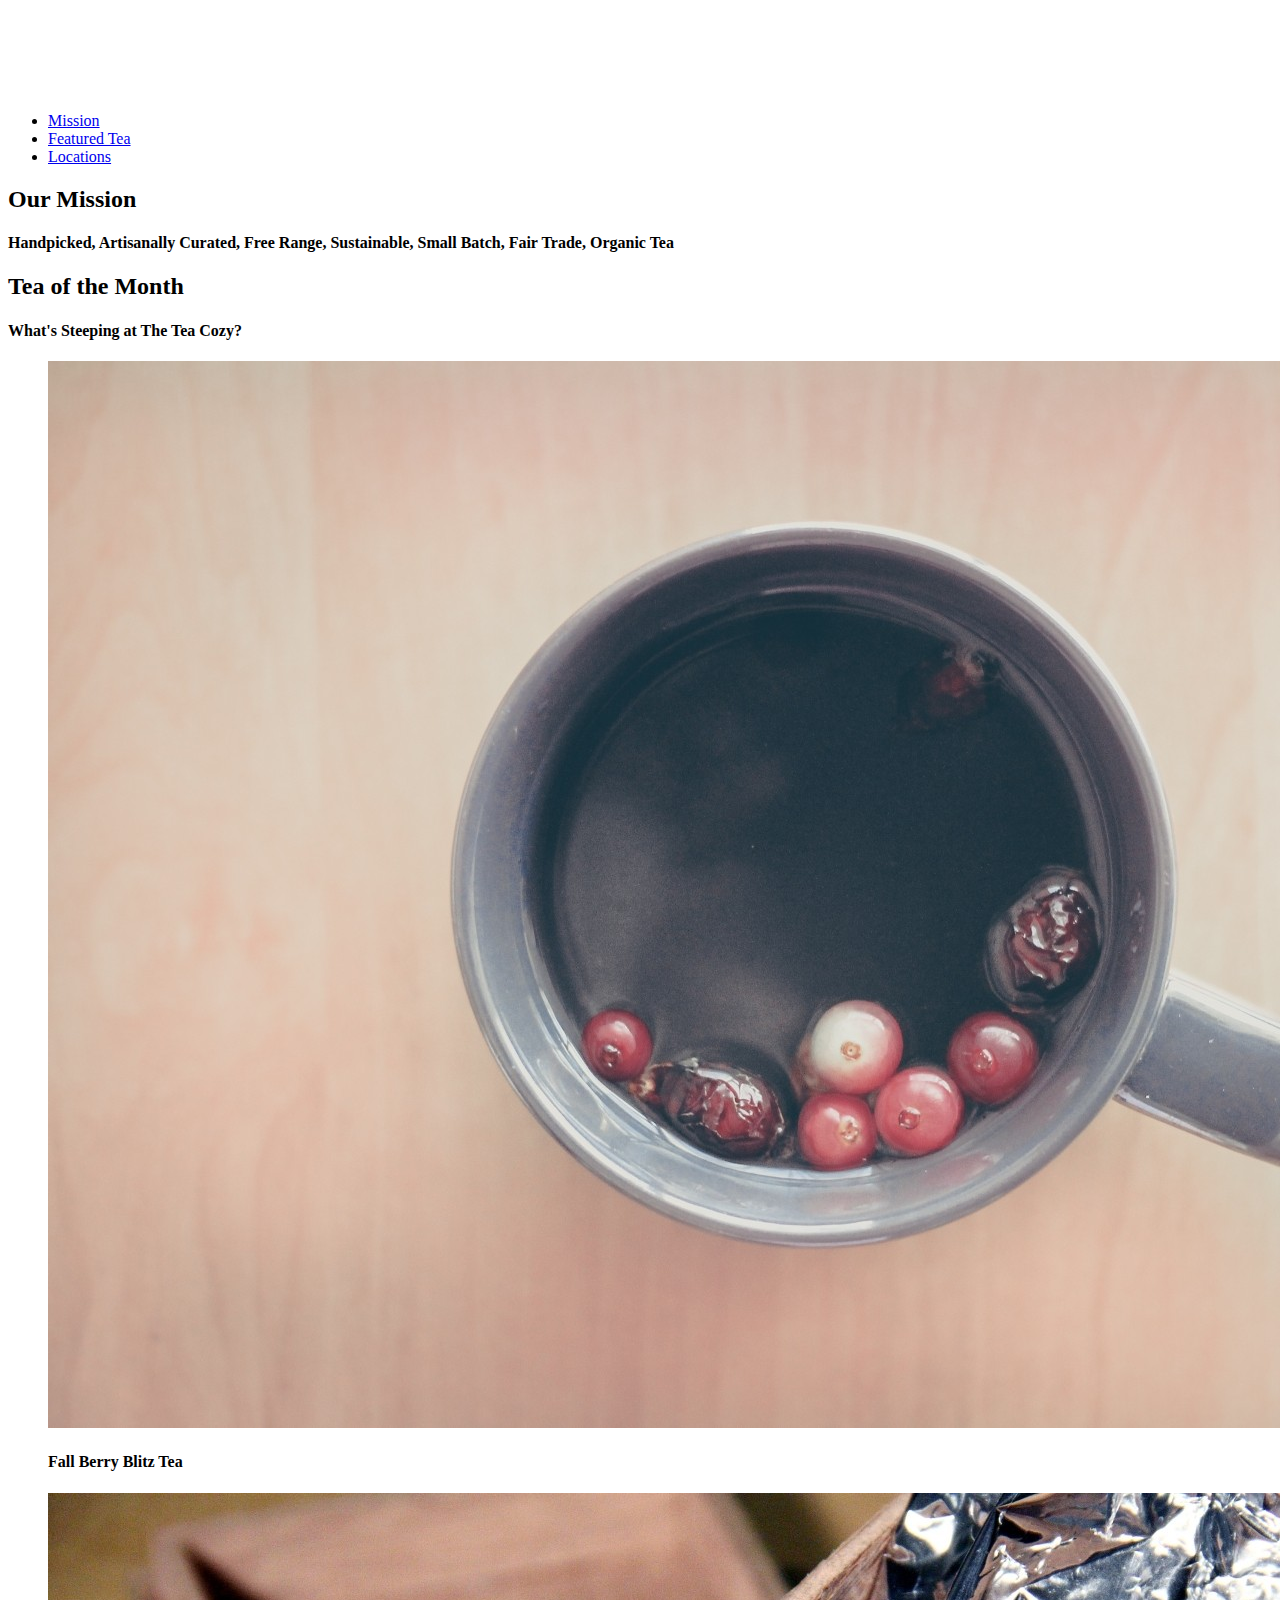
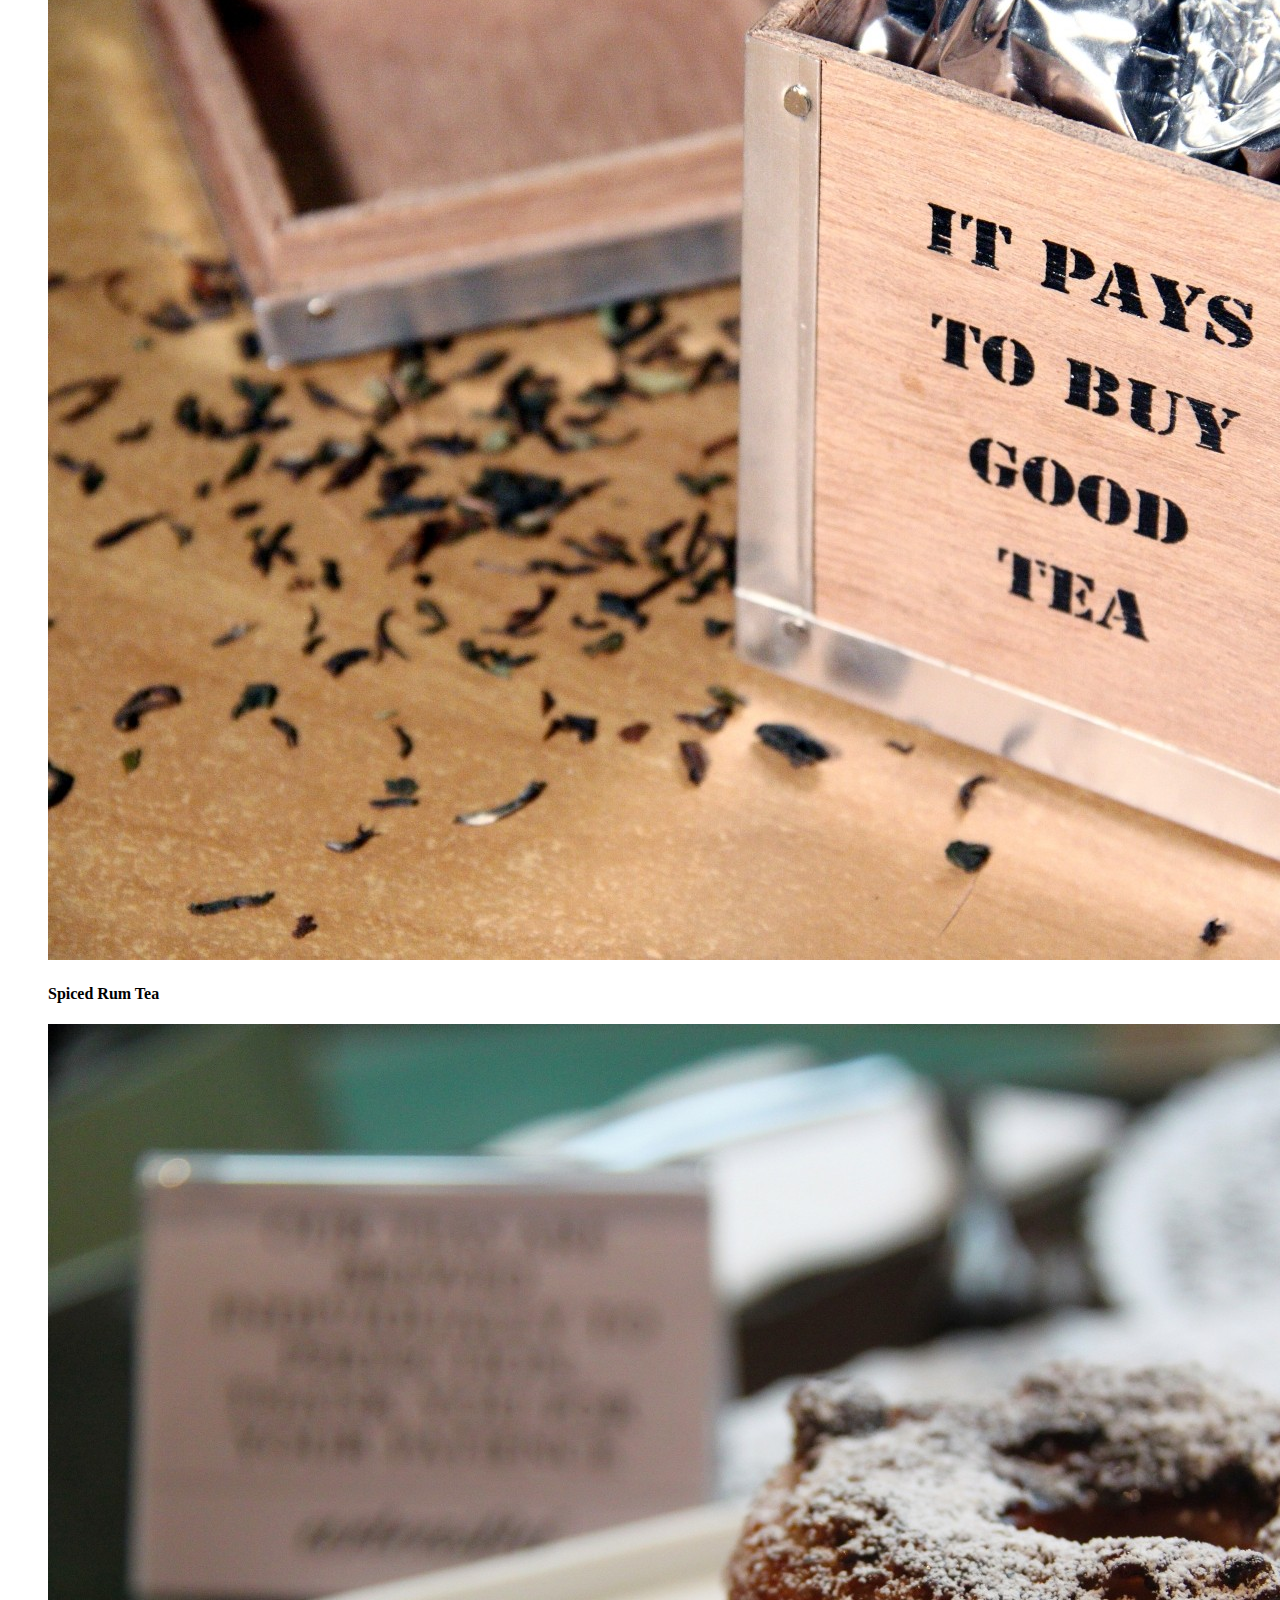
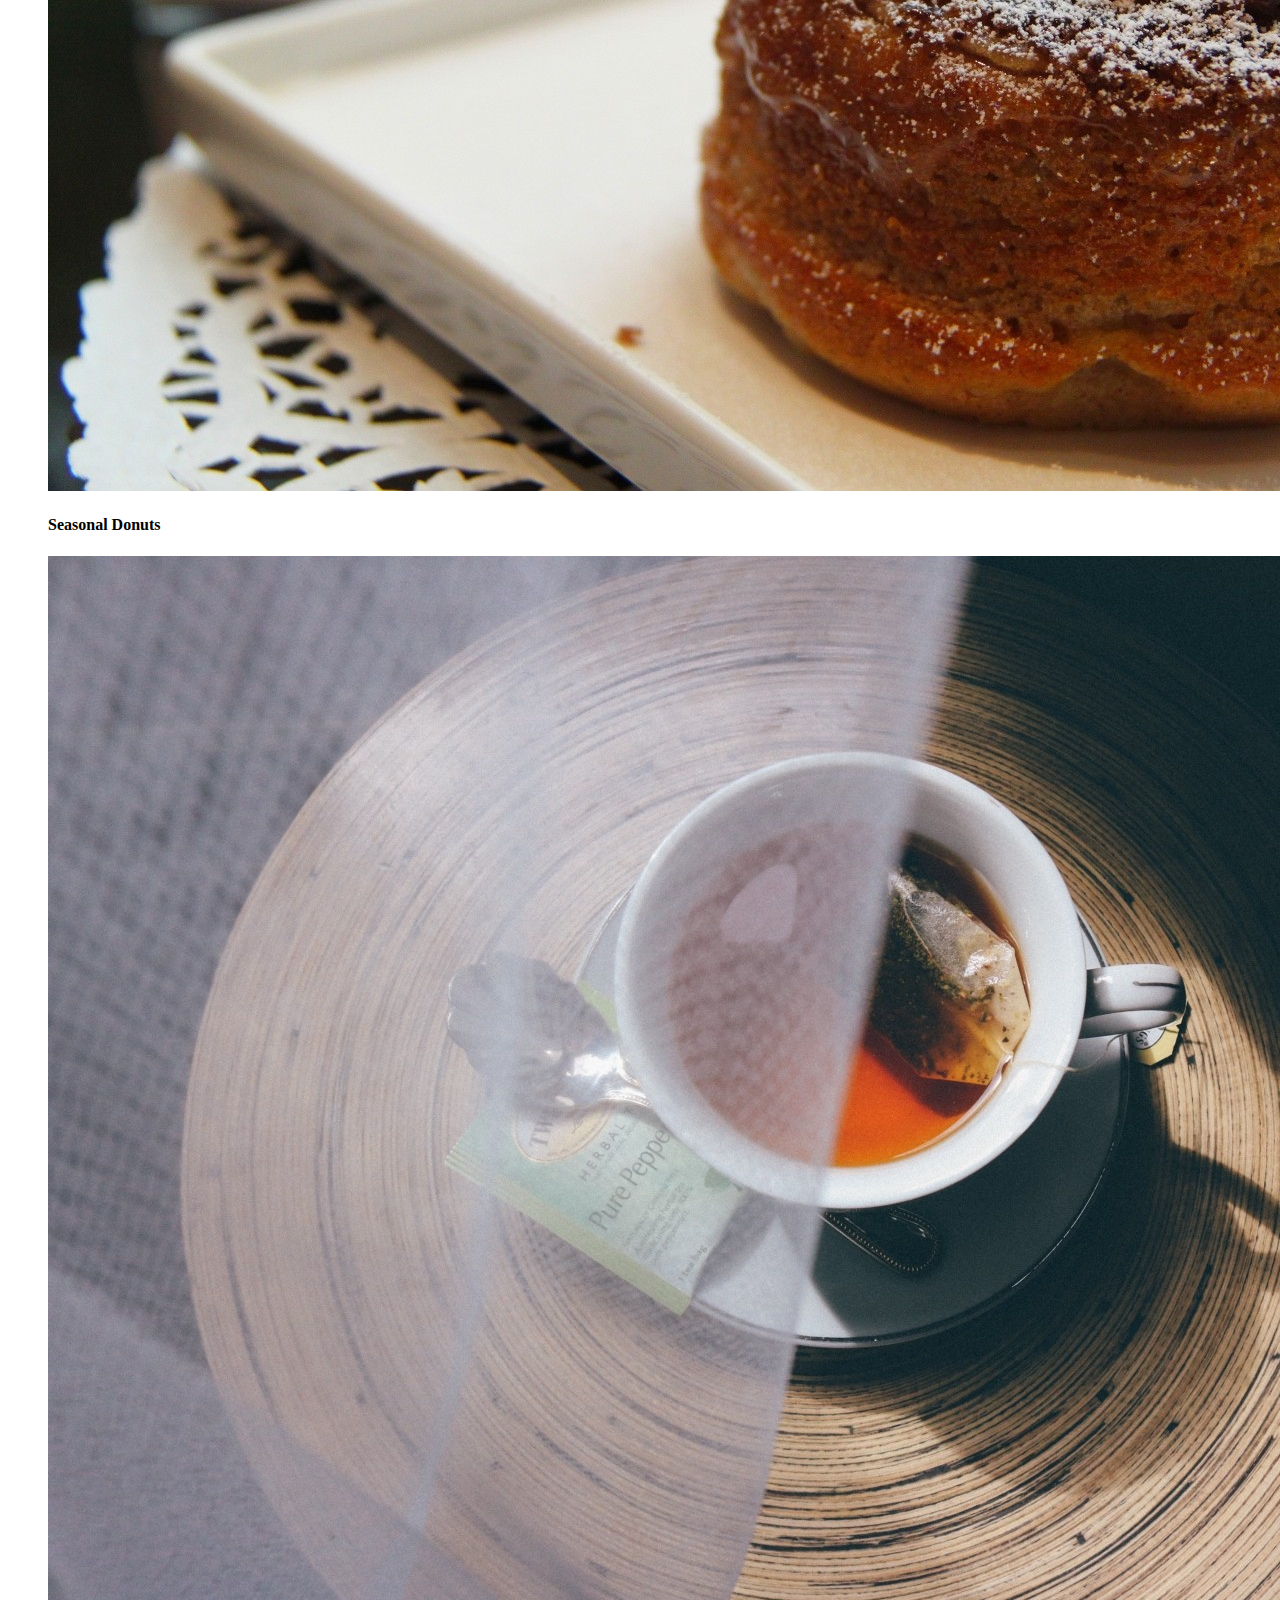
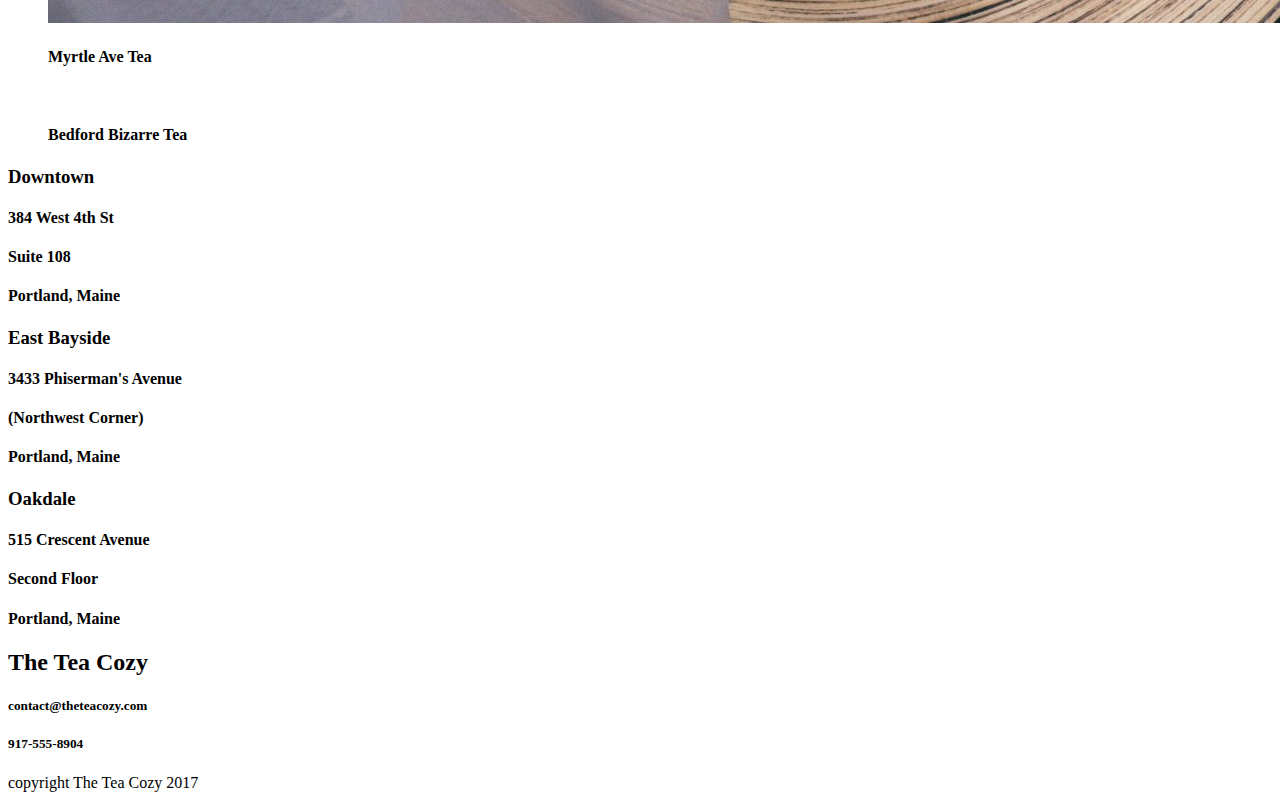
==== tea-cozy/tea-cozy.html @ 9d3516c6 "created tea cozy project html body" ====
<!DOCTYPE html>
<html lang="en">
    <head>
        <title>Tea Cozy</title>
    </head>
    <body>
        <header>
            <img class="logo" src="./img/img-tea-cozy-logo.png" alt="">
            <nav>
                <ul>
                    <li><a href="#mission">Mission</a></li>
                    <li><a href="#feat-tea">Featured Tea</a></li>
                    <li><a href="#locations">Locations</a></li>
                </ul>
            <nav>
        </header>
        <section class="container mission">
            <h2>Our Mission</h2>
            <h4>Handpicked, Artisanally Curated, Free Range, Sustainable, Small Batch, Fair Trade, Organic Tea</h4>
        </section>
        <section class="container feat-teas">
            <h2>Tea of the Month</h2>
            <h4>What's Steeping at The Tea Cozy?</h4>
            <figure class="berry-blitz">
                <img src="./img/img-berryblitz.jpg" alt="">
                <figcaption><h4>Fall Berry Blitz Tea</h4></figcaption>
            </figure>
            <figure class="spiced-rum">
                <img src="./img/img-spiced-rum.jpg" alt="">
                <figcaption><h4>Spiced Rum Tea</h4></figcaption>
            </figure>
            <figure class="seasonal-donuts">
                <img src="./img/img-donut.jpg" alt="">
                <figcaption><h4>Seasonal Donuts</h4></figcaption>
            </figure>
            <figure class="myrtle-ave">
                <img src="./img/img-myrtle-ave.jpg" alt="">
                <figcaption><h4>Myrtle Ave Tea</h4></figcaption>
            </figure>
            <figure class="bedford-bizarre">
                <img src="./img/img-bedford-bizarre.jpg" alt="">
                <figcaption><h4>Bedford Bizarre Tea</h4></figcaption>
            </figure>
        </section>
        <section class="container locations">
            <div class="location">
                <h3>Downtown</h3>
                <h4>384 West 4th St</h4>
                <h4>Suite 108</h4>
                <h4>Portland, Maine</h4>
            </div>
            <div class="location">
                <h3>East Bayside</h3>
                <h4>3433 Phiserman's Avenue</h4>
                <h4>(Northwest Corner)</h4>
                <h4>Portland, Maine</h4>
            </div>
            <div class="location">
                <h3>Oakdale</h3>
                <h4>515 Crescent Avenue</h4>
                <h4>Second Floor</h4>
                <h4>Portland, Maine</h4>
            </div>
            <div class="contact">
                <h2>The Tea Cozy</h2>
                <h5>contact@theteacozy.com</h5>
                <h5>917-555-8904</h5>
            </div>
        </section>
    </body>
    <footer>
        <p>copyright The Tea Cozy 2017</p>
    </footer>
</html>
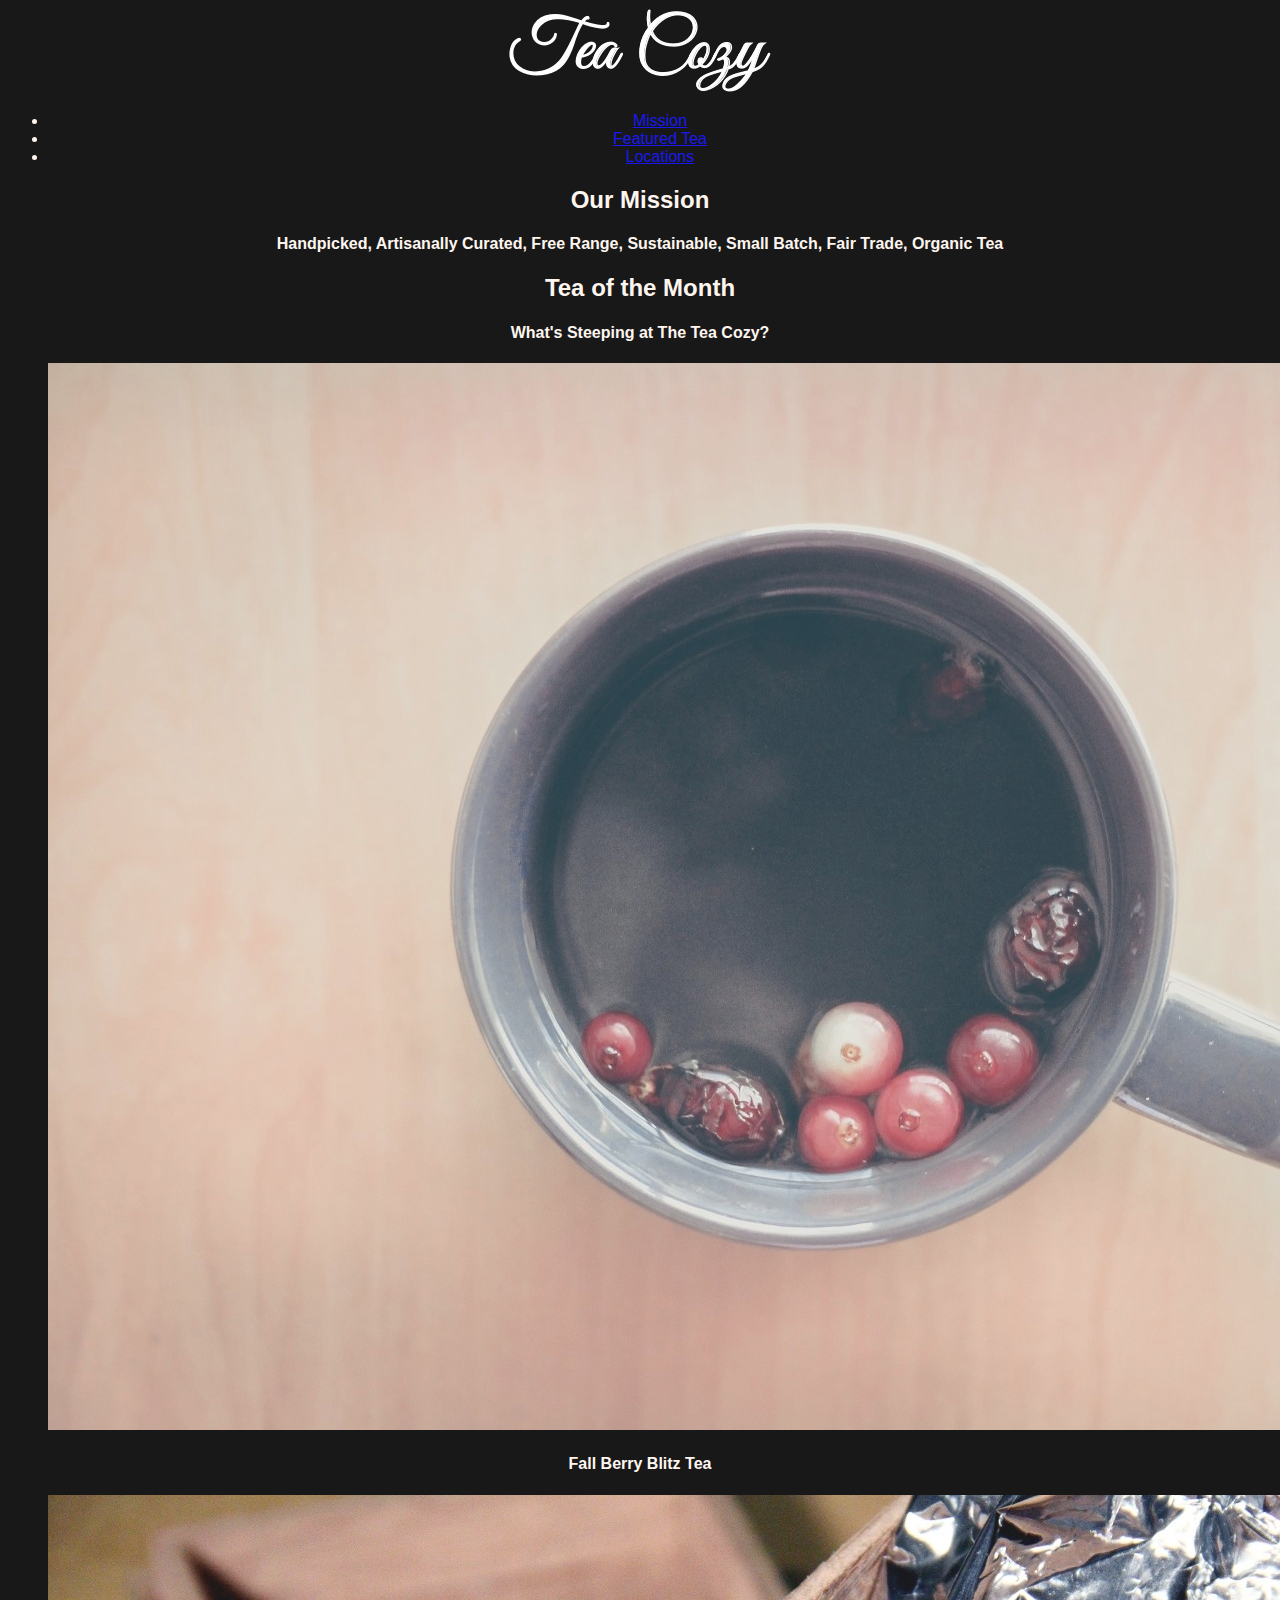
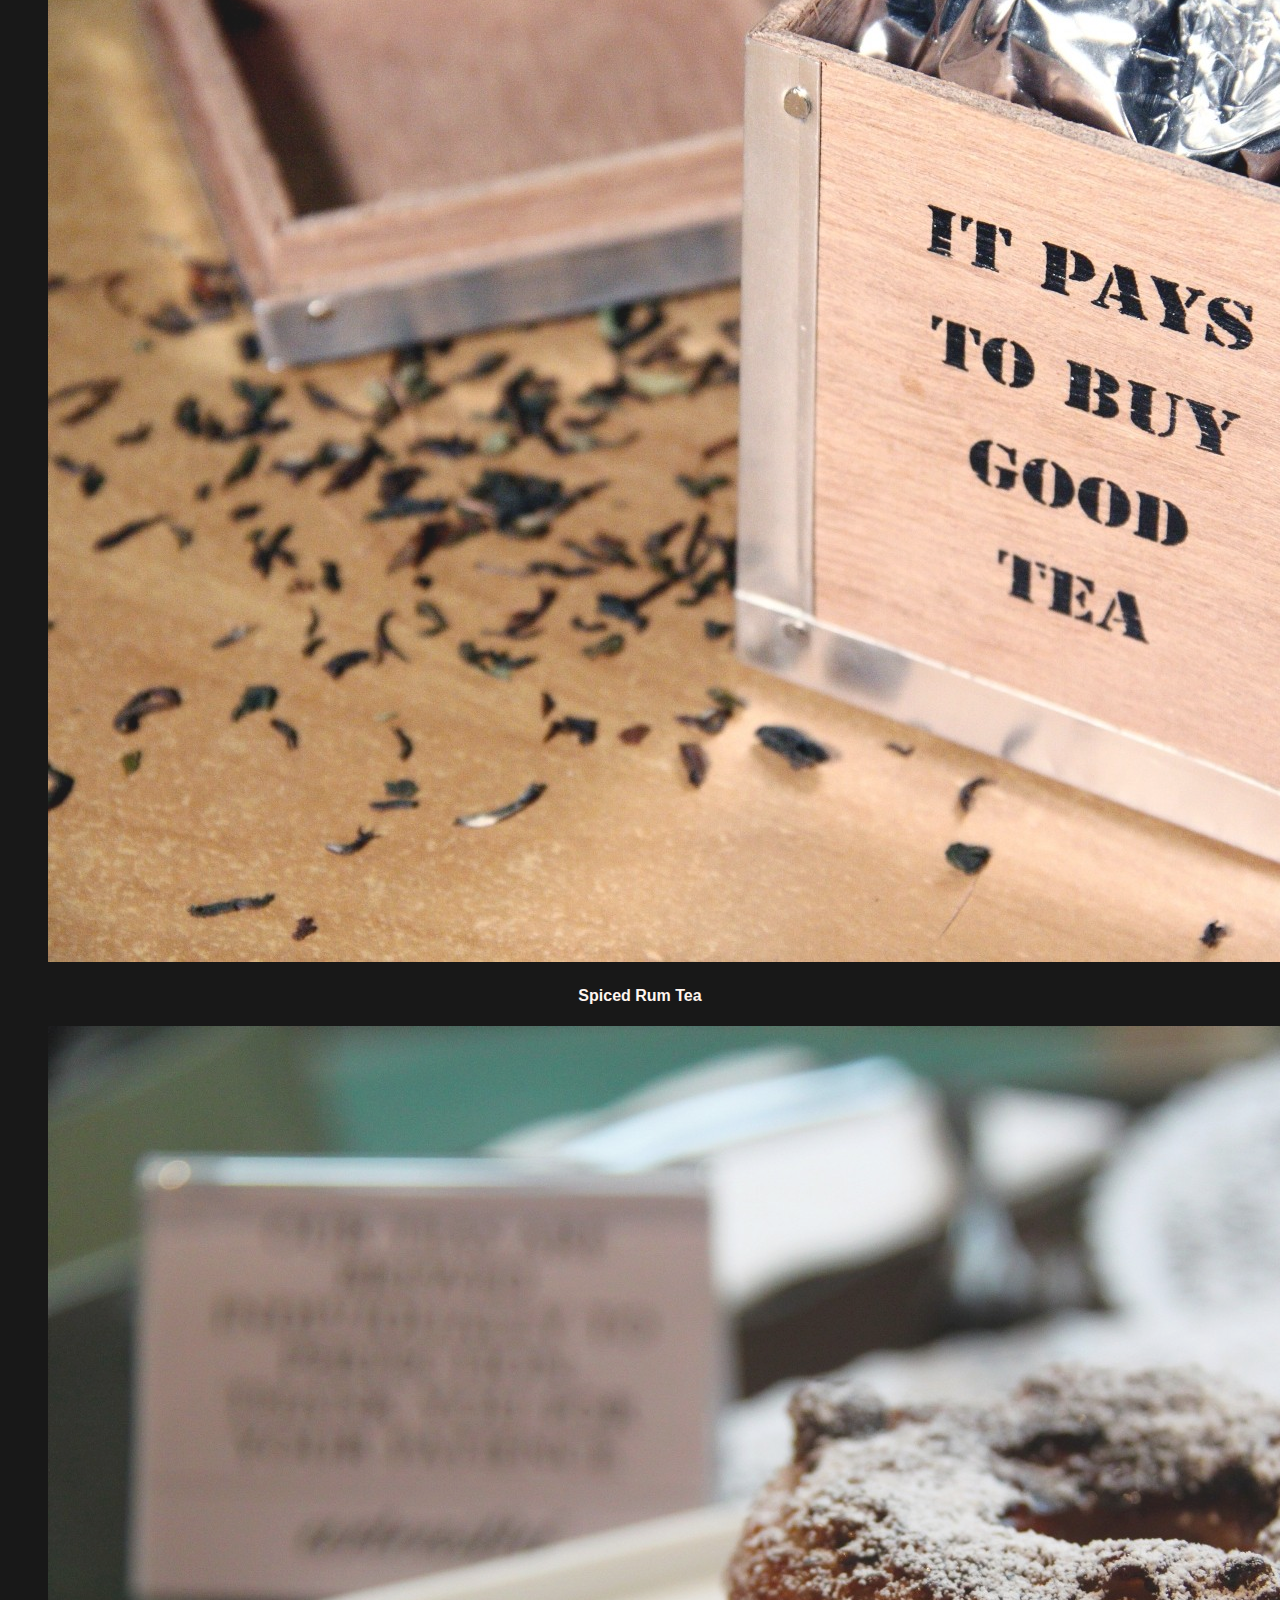
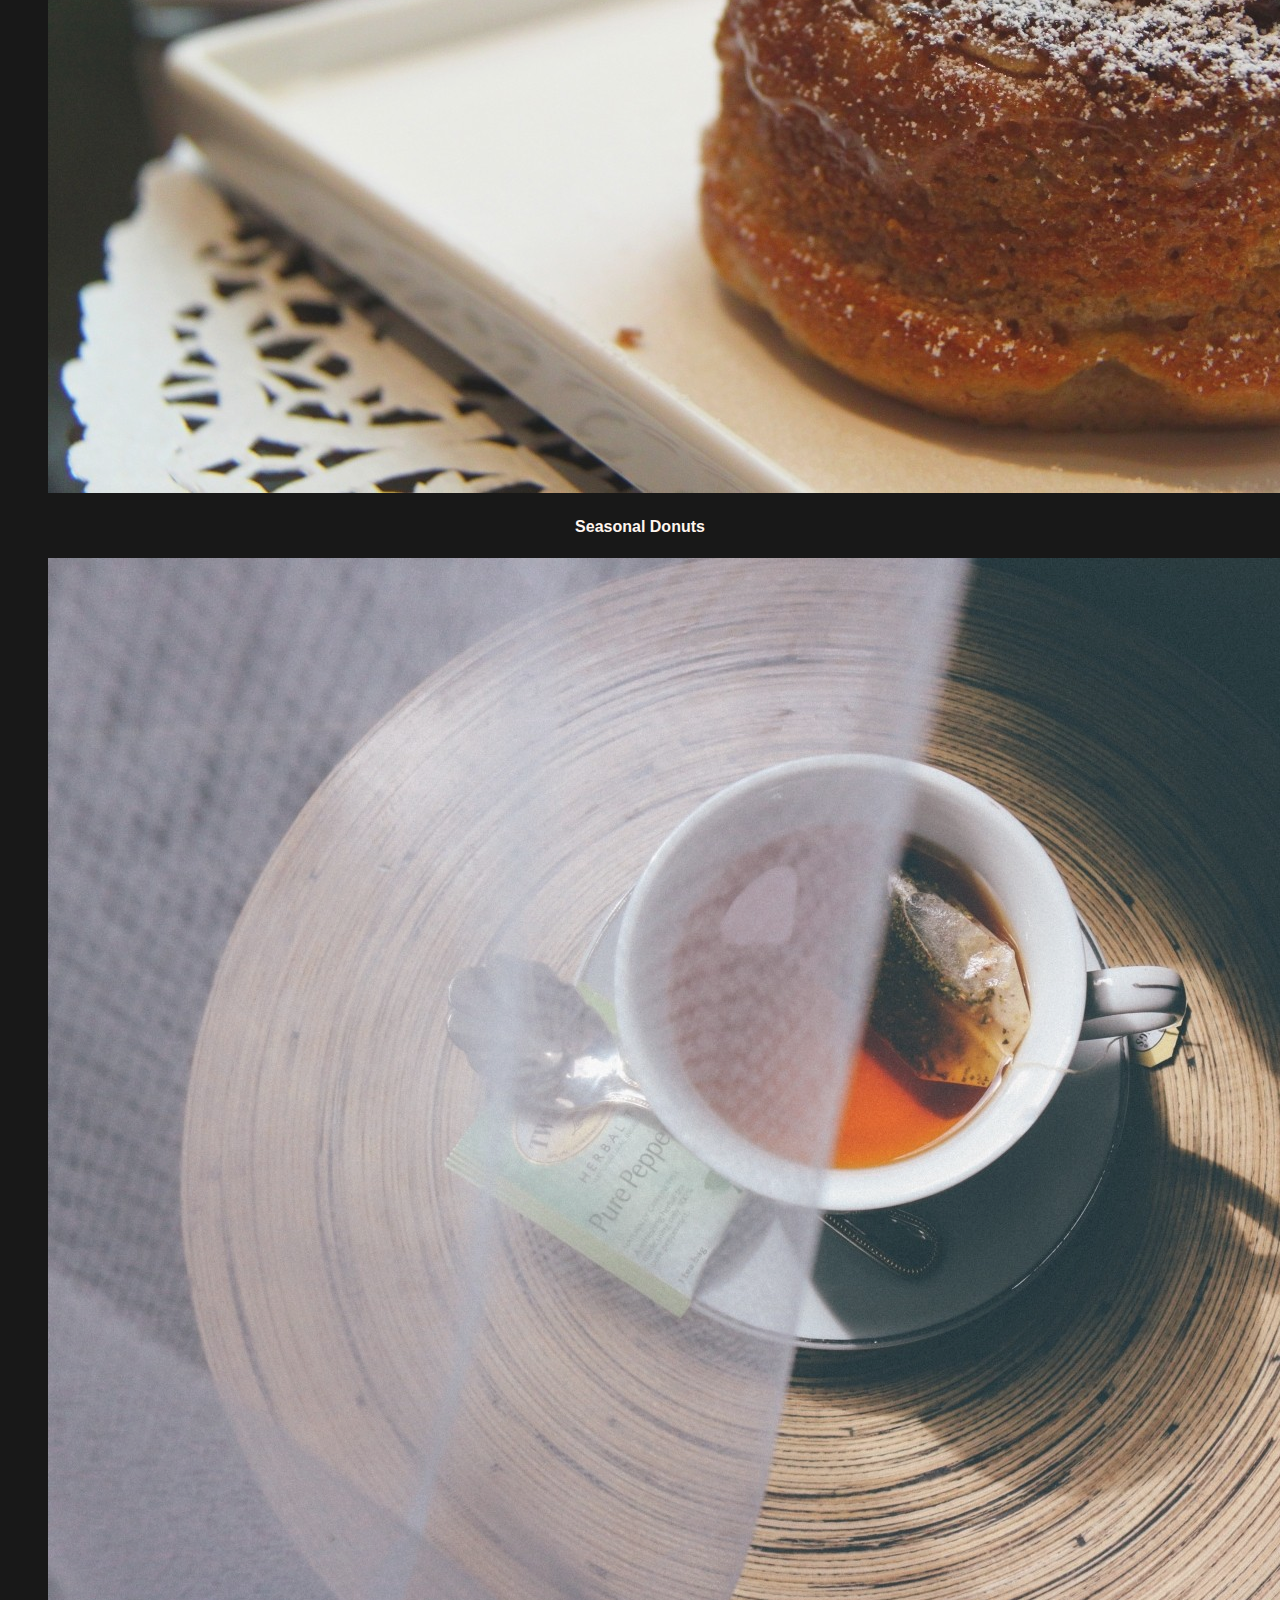
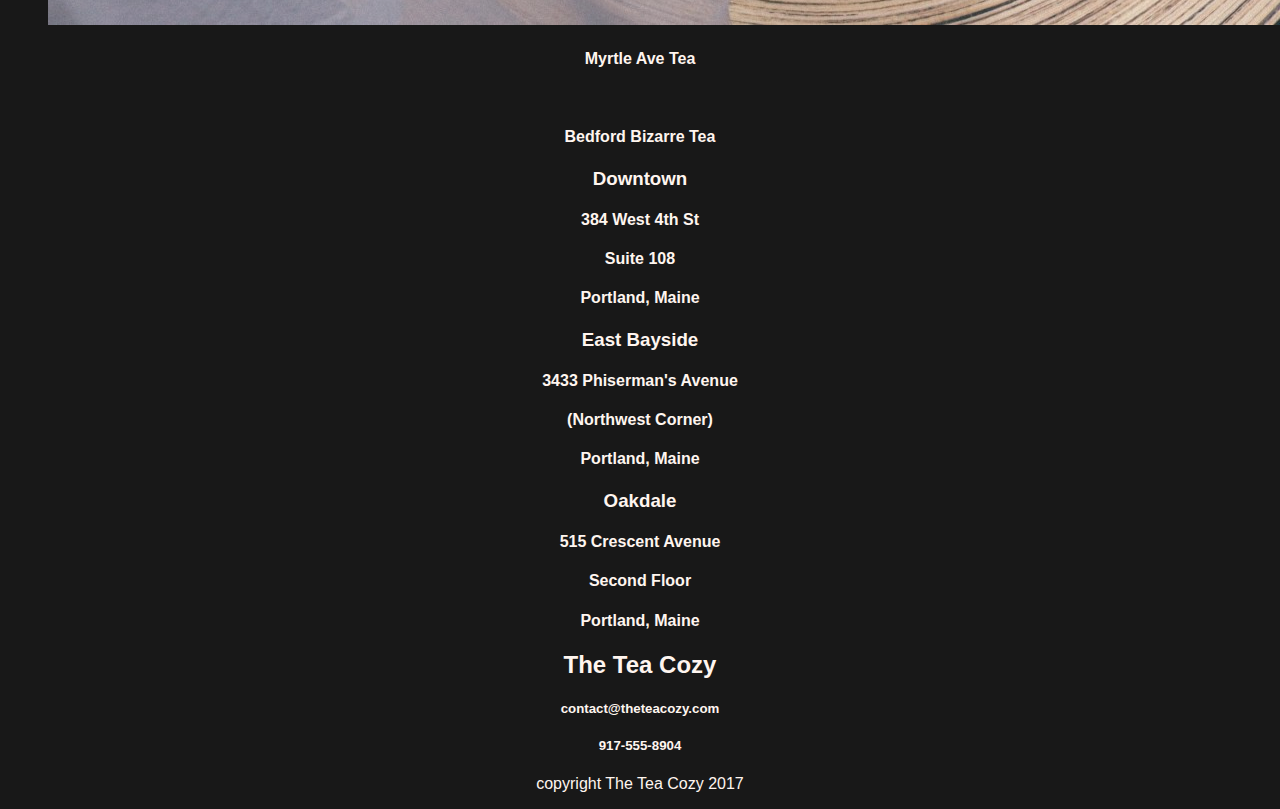
==== commit b3f8e7e7: "added universal styles and html stylesheet link" ====
--- a/tea-cozy/tea-cozy.html
+++ b/tea-cozy/tea-cozy.html
@@ -2,6 +2,7 @@
 <html lang="en">
     <head>
         <title>Tea Cozy</title>
+        <link rel="stylesheet" href="./styles.css">
     </head>
     <body>
         <header>
--- a/tea-cozy/styles.css
+++ b/tea-cozy/styles.css
@@ -0,0 +1,8 @@
+html {
+    font-family: Arial, Helvetica, sans-serif;
+    font-size: 22;
+    color: seashell;
+    background-color: black;
+    opacity: 0.9;
+    text-align: center;
+}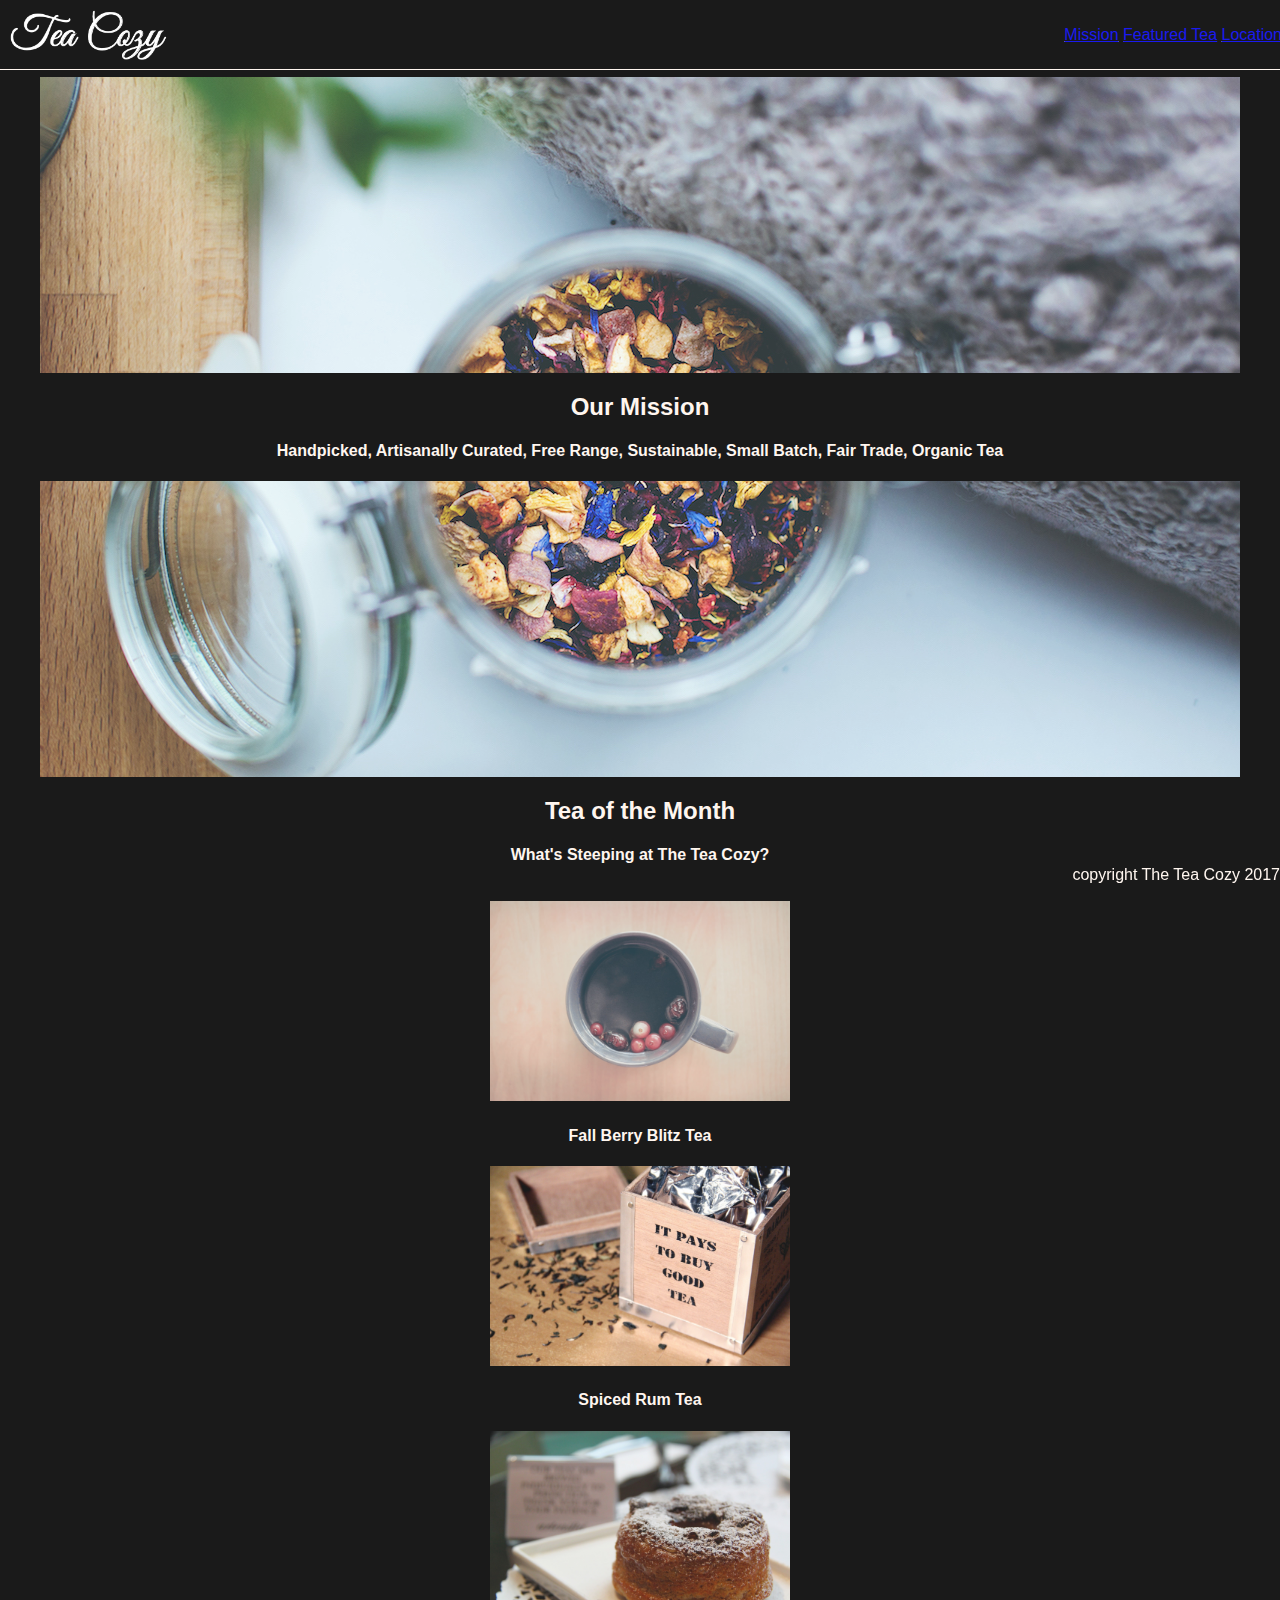
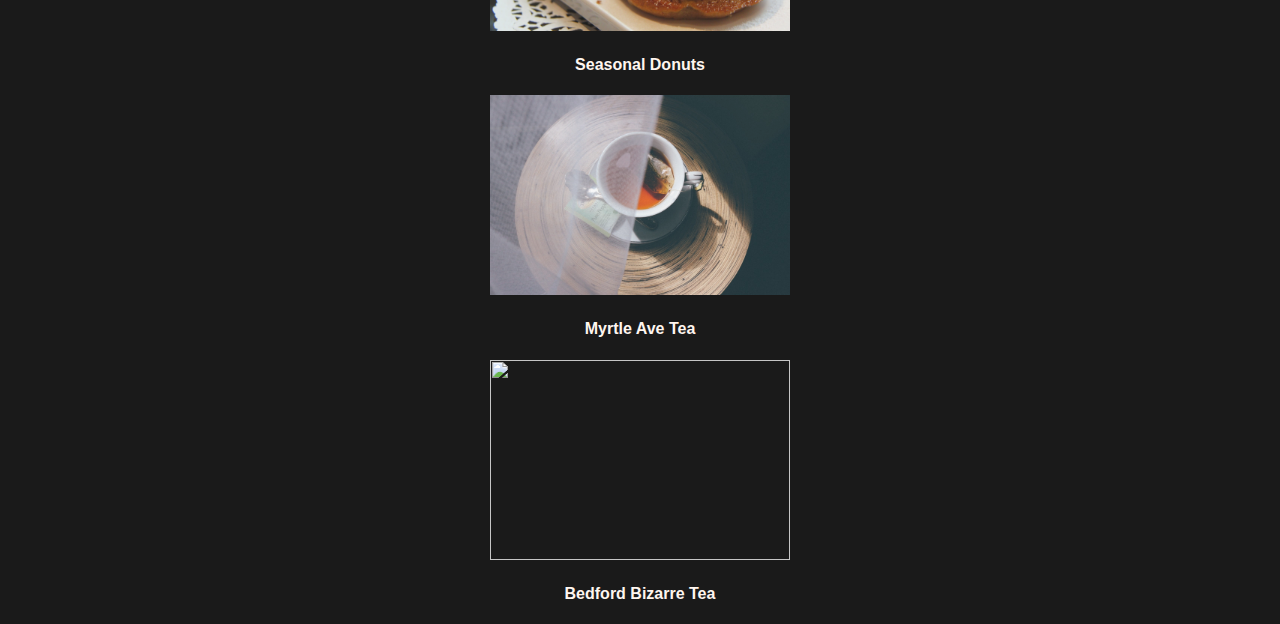
==== commit 9d92967c: "added flex properties to mission and teas sections" ====
--- a/tea-cozy/tea-cozy.html
+++ b/tea-cozy/tea-cozy.html
@@ -16,12 +16,17 @@
             <nav>
         </header>
         <section class="container mission">
-            <h2>Our Mission</h2>
-            <h4>Handpicked, Artisanally Curated, Free Range, Sustainable, Small Batch, Fair Trade, Organic Tea</h4>
+            <div>
+                <h2>Our Mission</h2>
+                <h4>Handpicked, Artisanally Curated, Free Range, Sustainable, Small Batch, Fair Trade, Organic Tea</h4>
+            </div>
         </section>
         <section class="container feat-teas">
-            <h2>Tea of the Month</h2>
-            <h4>What's Steeping at The Tea Cozy?</h4>
+            <div class="feat-teas-title">
+                <h2>Tea of the Month</h2>
+                <h4>What's Steeping at The Tea Cozy?</h4>
+            </div>
+            <div class="teas">
             <figure class="berry-blitz">
                 <img src="./img/img-berryblitz.jpg" alt="">
                 <figcaption><h4>Fall Berry Blitz Tea</h4></figcaption>
@@ -42,7 +47,9 @@
                 <img src="./img/img-bedford-bizarre.jpg" alt="">
                 <figcaption><h4>Bedford Bizarre Tea</h4></figcaption>
             </figure>
+            </div>
         </section>
+        <!-- 
         <section class="container locations">
             <div class="location">
                 <h3>Downtown</h3>
@@ -68,6 +75,7 @@
                 <h5>917-555-8904</h5>
             </div>
         </section>
+        -->
     </body>
     <footer>
         <p>copyright The Tea Cozy 2017</p>
--- a/tea-cozy/styles.css
+++ b/tea-cozy/styles.css
@@ -1,8 +1,89 @@
 html {
-    font-family: Arial, Helvetica, sans-serif;
+    font-family: Helvetica;
     font-size: 22;
     color: seashell;
     background-color: black;
     opacity: 0.9;
     text-align: center;
+    box-sizing: border-box;
+}
+
+body {
+    display: flex;
+    flex-direction: column;    
+    align-items: center;
+}
+
+header {
+    display: flex;
+    background-color: black;
+    position: fixed;
+    top: 0;
+    left: 0;
+    z-index: 1;
+    height: 69px;
+    width: 100%;
+    padding-left: 10px;
+    padding-right: 10px;
+    border-bottom: 1px solid seashell;
+    align-items: center;
+    justify-content: space-between;
+}
+
+header img.logo {
+    height: 50px;
+}
+
+nav ul li {
+    display: inline-block;
+    text-decoration: underline;
+}
+
+section {
+    position: relative;
+    top: 69px;
+}
+
+section.container {
+    display: flex;
+}
+
+section.mission {
+    height: 700px;
+    width: 1200px;
+    background-image: url(./img/img-mission-background.jpg);
+    justify-content: center;
+    align-items: center;
+}
+
+.mission div {
+    width: 100%;
+    background-color: black;
+}
+
+section.feat-teas {
+    width: 1000px;
+    flex-direction: column;
+    justify-content: center;
+    flex-wrap: wrap;
+}
+
+.feat-teas .feat-teas-title {
+    align-items: center;
+}
+
+.teas figure {
+    flex-direction: row;
+    justify-content: space-between;
+}
+
+.feat-teas .teas figure img {
+    width: 300px;
+    height: 200px;
+}
+
+footer {
+    position: fixed;
+    bottom: 0;
+    right: 0;
 }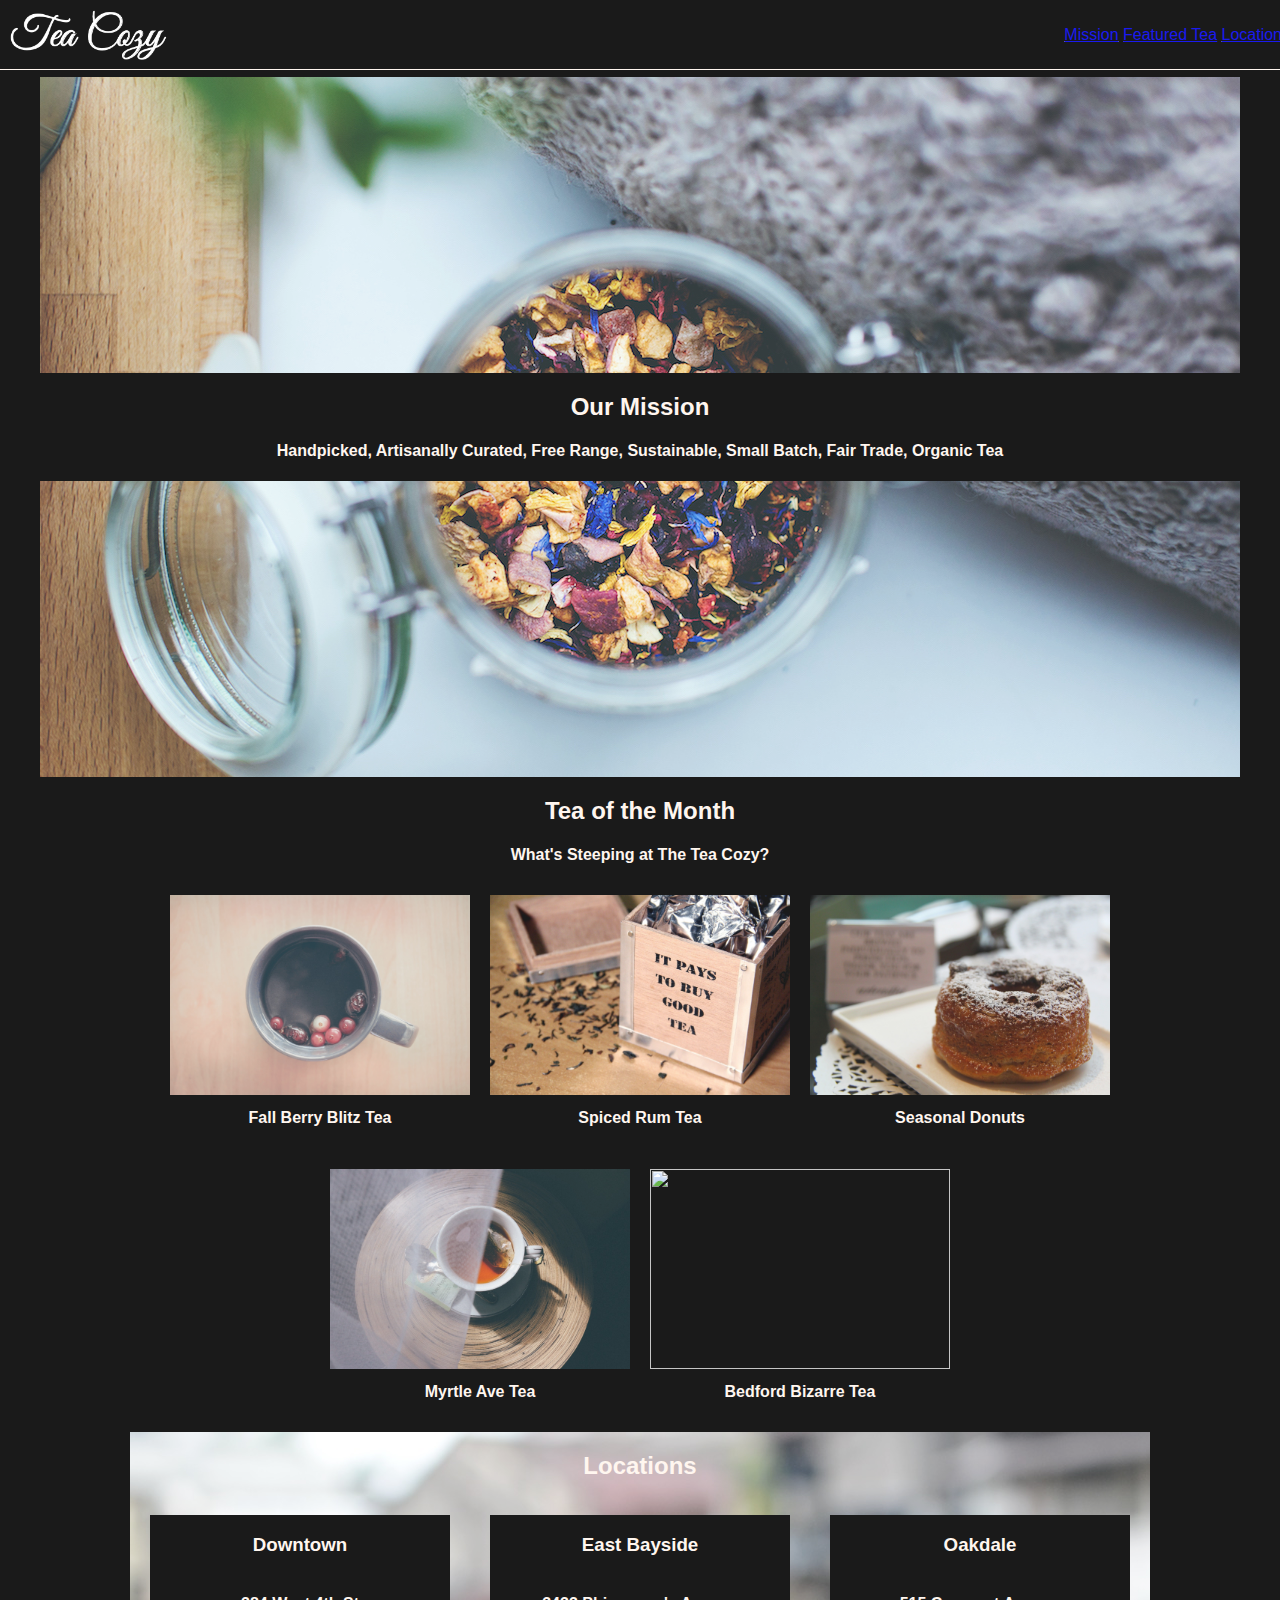
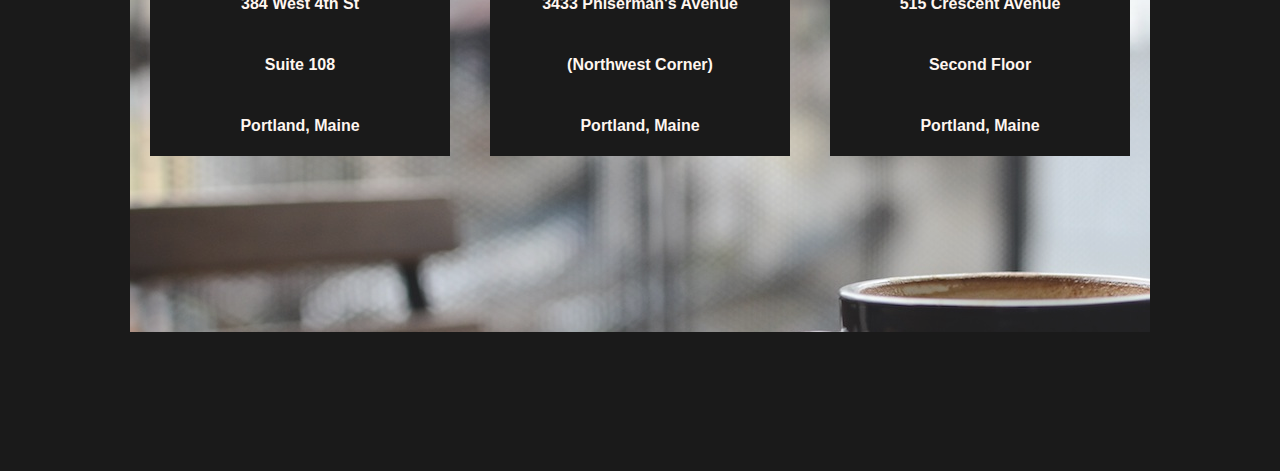
==== commit ef87416f: "added flex display for locations section" ====
--- a/tea-cozy/tea-cozy.html
+++ b/tea-cozy/tea-cozy.html
@@ -27,57 +27,60 @@
                 <h4>What's Steeping at The Tea Cozy?</h4>
             </div>
             <div class="teas">
-            <figure class="berry-blitz">
+            <figure class="berry-blitz tea">
                 <img src="./img/img-berryblitz.jpg" alt="">
                 <figcaption><h4>Fall Berry Blitz Tea</h4></figcaption>
             </figure>
-            <figure class="spiced-rum">
+            <figure class="spiced-rum tea">
                 <img src="./img/img-spiced-rum.jpg" alt="">
                 <figcaption><h4>Spiced Rum Tea</h4></figcaption>
             </figure>
-            <figure class="seasonal-donuts">
+            <figure class="seasonal-donuts tea">
                 <img src="./img/img-donut.jpg" alt="">
                 <figcaption><h4>Seasonal Donuts</h4></figcaption>
             </figure>
-            <figure class="myrtle-ave">
+            <figure class="myrtle-ave tea">
                 <img src="./img/img-myrtle-ave.jpg" alt="">
                 <figcaption><h4>Myrtle Ave Tea</h4></figcaption>
             </figure>
-            <figure class="bedford-bizarre">
+            <figure class="bedford-bizarre tea">
                 <img src="./img/img-bedford-bizarre.jpg" alt="">
                 <figcaption><h4>Bedford Bizarre Tea</h4></figcaption>
             </figure>
             </div>
         </section>
-        <!-- 
         <section class="container locations">
-            <div class="location">
-                <h3>Downtown</h3>
-                <h4>384 West 4th St</h4>
-                <h4>Suite 108</h4>
-                <h4>Portland, Maine</h4>
+            <div class="title">
+                <h2>Locations</h2>
             </div>
-            <div class="location">
-                <h3>East Bayside</h3>
-                <h4>3433 Phiserman's Avenue</h4>
-                <h4>(Northwest Corner)</h4>
-                <h4>Portland, Maine</h4>
+            <div class="block">
+                <div class="location">
+                    <h3>Downtown</h3>
+                    <h4>384 West 4th St</h4>
+                    <h4>Suite 108</h4>
+                    <h4>Portland, Maine</h4>
+                </div>
+                <div class="location">
+                    <h3>East Bayside</h3>
+                    <h4>3433 Phiserman's Avenue</h4>
+                    <h4>(Northwest Corner)</h4>
+                    <h4>Portland, Maine</h4>
+                </div>
+                <div class="location">
+                    <h3>Oakdale</h3>
+                    <h4>515 Crescent Avenue</h4>
+                    <h4>Second Floor</h4>
+                    <h4>Portland, Maine</h4>
+                </div>
             </div>
-            <div class="location">
-                <h3>Oakdale</h3>
-                <h4>515 Crescent Avenue</h4>
-                <h4>Second Floor</h4>
-                <h4>Portland, Maine</h4>
-            </div>
-            <div class="contact">
-                <h2>The Tea Cozy</h2>
-                <h5>contact@theteacozy.com</h5>
-                <h5>917-555-8904</h5>
-            </div>
-        </section>
-        -->
+        </section> 
+        <div class="contact">
+            <h2>The Tea Cozy</h2>
+            <h5>contact@theteacozy.com</h5>
+            <h5>917-555-8904</h5>
+        </div>
     </body>
-    <footer>
+    <!-- <footer>
         <p>copyright The Tea Cozy 2017</p>
-    </footer>
+    </footer> -->
 </html>--- a/tea-cozy/styles.css
+++ b/tea-cozy/styles.css
@@ -62,19 +62,26 @@
 }
 
 section.feat-teas {
+    display: flex;
     width: 1000px;
     flex-direction: column;
     justify-content: center;
-    flex-wrap: wrap;
+    justify-items: center;
 }
 
 .feat-teas .feat-teas-title {
     align-items: center;
 }
 
-.teas figure {
-    flex-direction: row;
-    justify-content: space-between;
+.feat-teas .teas {
+    display: flex;
+    flex-wrap: wrap;
+    justify-content: center;
+    justify-items: center;
+}
+
+.tea {
+    margin: 10px;
 }
 
 .feat-teas .teas figure img {
@@ -82,8 +89,41 @@
     height: 200px;
 }
 
-footer {
-    position: fixed;
-    bottom: 0;
-    right: 0;
+figcaption h4 {
+    margin-top: 10px;
+}
+
+section.locations {
+    background-image: url(./img/img-locations-background.jpg);
+    height: 500px;
+    display: flex;
+    flex-direction: column;
+    align-content: flex-end;
+}
+
+
+div.block {
+    display: flex;
+    flex-direction: row;
+}
+
+div.location {
+    width: 300px;
+    margin: 15px 20px;
+    background-color: black;
+    opacity: 1;
+    display: flex;
+    flex-direction: column;
+    justify-content: center;
+}
+
+div.location h3, div.location h4{
+    align-content: space-around;
+}
+
+.contact {
+    display: flex;
+    height: 200px;
+    justify-content: center;
+    align-content: center;
 }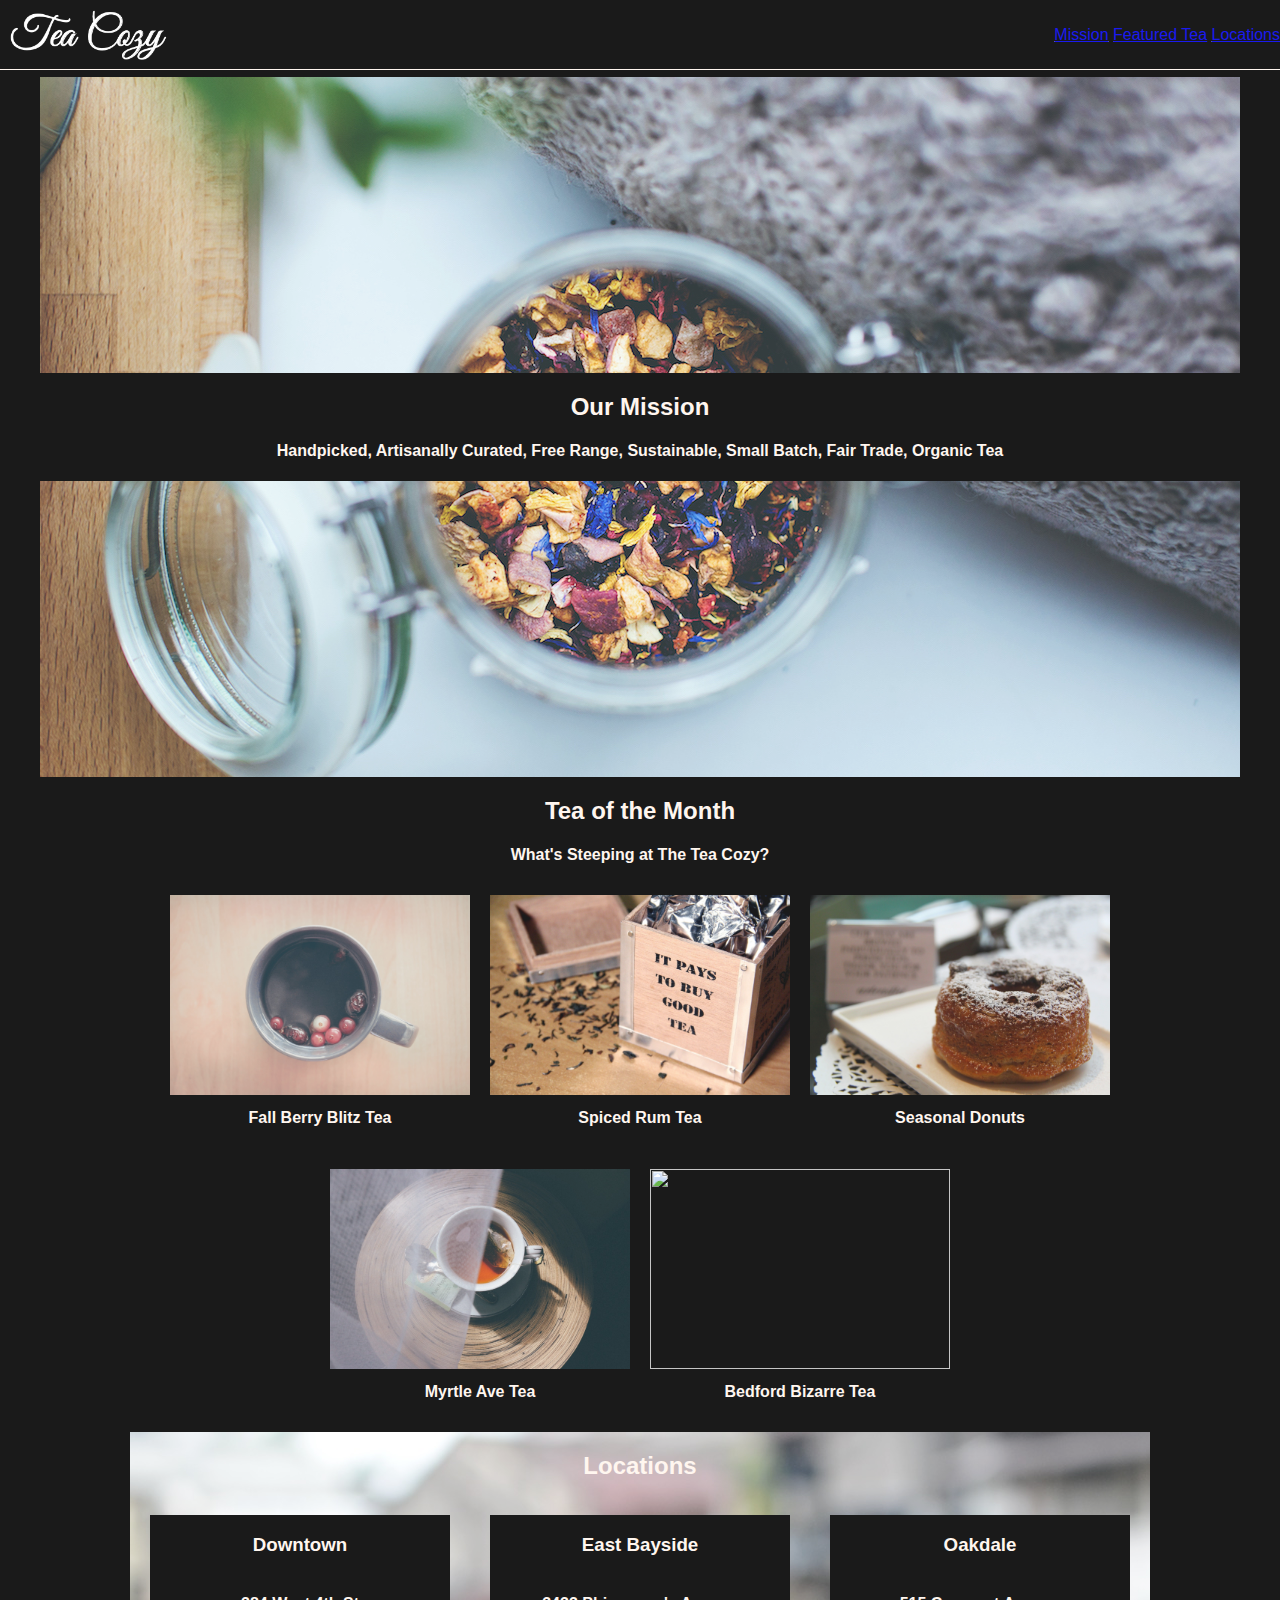
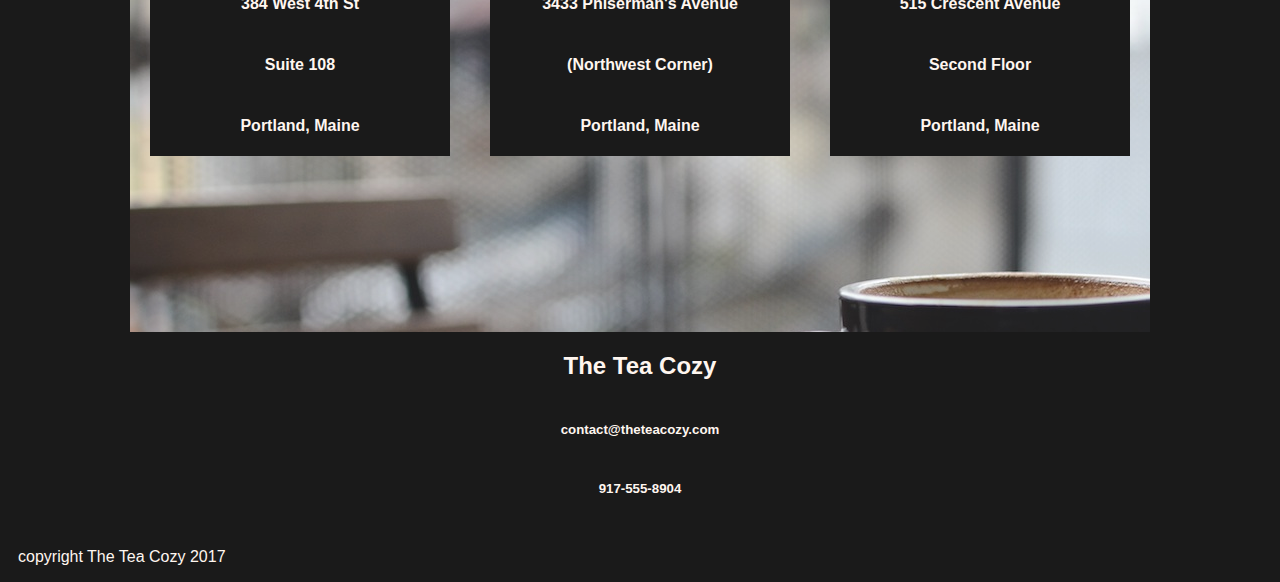
==== commit adddb082: "added flex to contact info and footer styling" ====
--- a/tea-cozy/tea-cozy.html
+++ b/tea-cozy/tea-cozy.html
@@ -80,7 +80,7 @@
             <h5>917-555-8904</h5>
         </div>
     </body>
-    <!-- <footer>
+    <footer>
         <p>copyright The Tea Cozy 2017</p>
-    </footer> -->
+    </footer>
 </html>--- a/tea-cozy/styles.css
+++ b/tea-cozy/styles.css
@@ -34,6 +34,10 @@
     height: 50px;
 }
 
+nav {
+    margin-right: 10px;
+}
+
 nav ul li {
     display: inline-block;
     text-decoration: underline;
@@ -54,6 +58,7 @@
     background-image: url(./img/img-mission-background.jpg);
     justify-content: center;
     align-items: center;
+    flex-shrink: 1;
 }
 
 .mission div {
@@ -122,8 +127,18 @@
 }
 
 .contact {
+    position: relative;
+    top: 69px;
+    height: 200px;
     display: flex;
-    height: 200px;
-    justify-content: center;
-    align-content: center;
+    flex-direction: column;
+}
+
+footer {
+    width: 100%;
+    position: relative;
+    top: 69px;
+    left: 0;
+    text-align: left;
+    margin-left: 20px;
 }